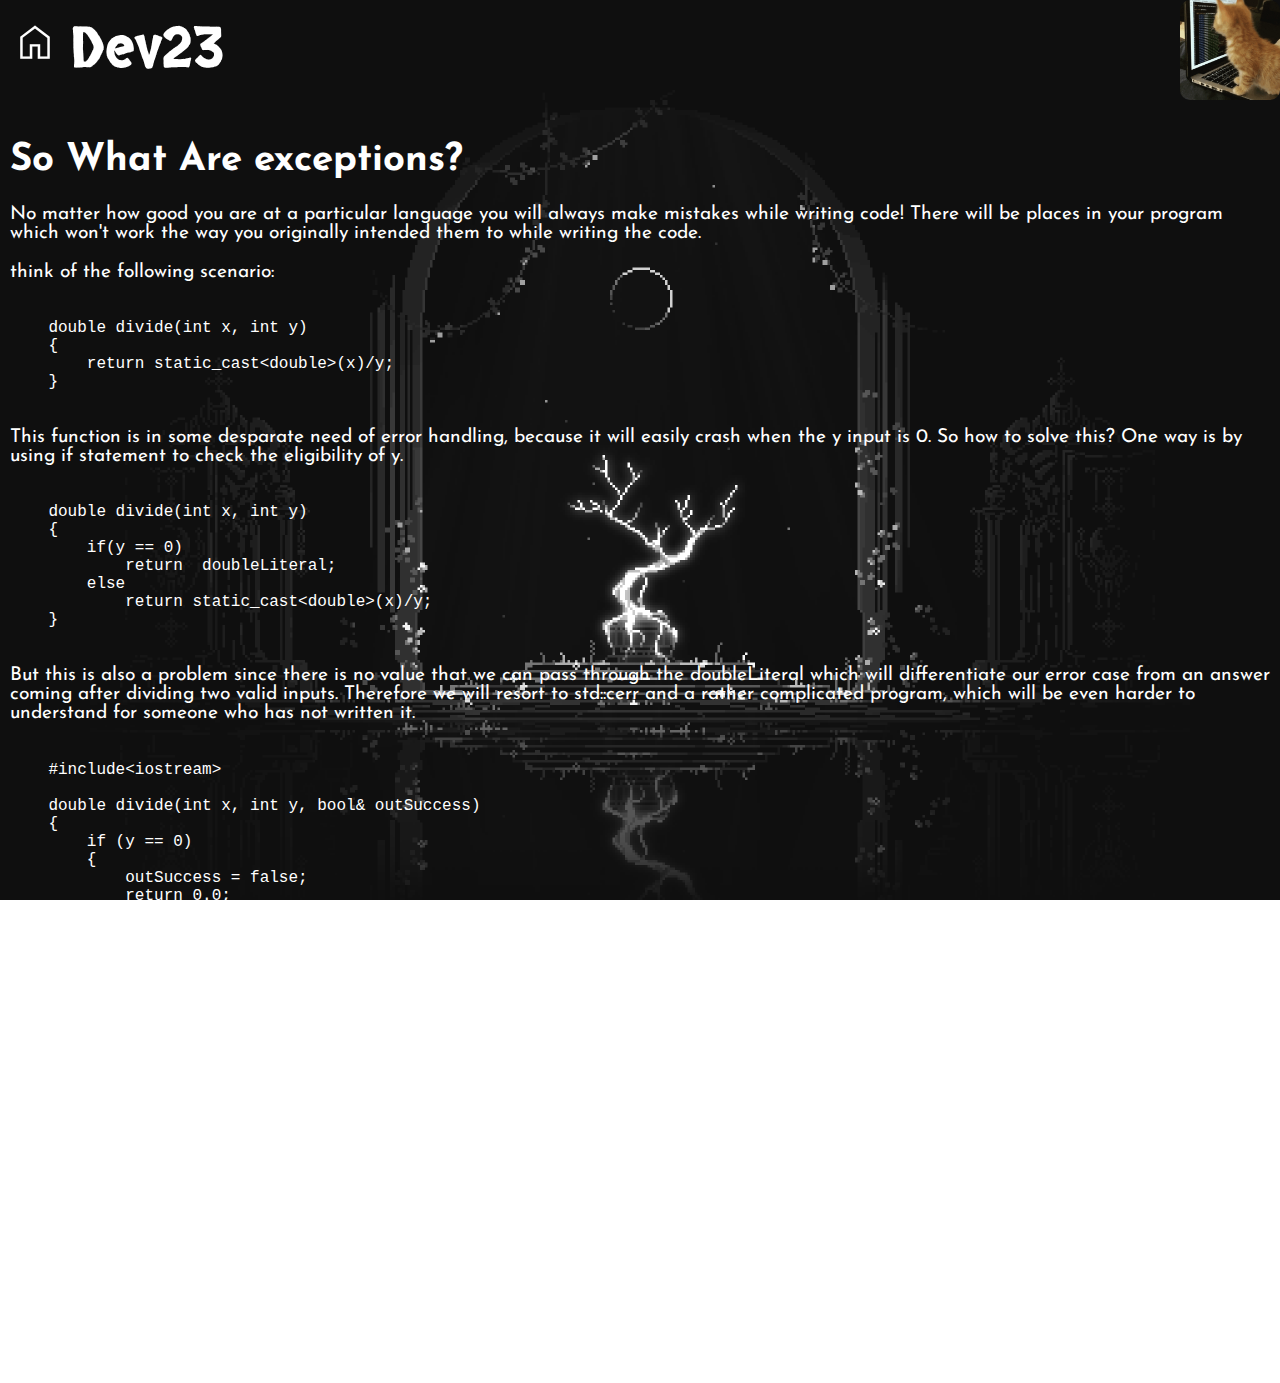
==== exceptions.html @ 2b34902c "adding website" ====
<!DOCTYPE html>
<html lang="en">
<head>
    <meta charset="UTF-8">
    <meta name="viewport" content="width=device-width, initial-scale=1.0">
    <title>Blog-23</title>
    <link rel="stylesheet" href="https://cdnjs.cloudflare.com/ajax/libs/font-awesome/4.7.0/css/font-awesome.min.css">
    <!-- link to stylesheet -->
    <link rel="stylesheet" href="styles.css">
    <link rel="stylesheet" href="exception_styles.css">
    <!-- google fonts -->
    <link rel="preconnect" href="https://fonts.googleapis.com">
    <link rel="preconnect" href="https://fonts.gstatic.com" crossorigin>
    <link href="https://fonts.googleapis.com/css2?family=Josefin+Sans:wght@600family=Shadows+Into+Light&display=swap" rel="stylesheet">
    <!-- google icons -->
    <link rel="stylesheet" href="https://fonts.googleapis.com/css2?family=Material+Symbols+Outlined:opsz,wght,FILL,GRAD@20..48,100..700,0..1,-50..200" />

    <link href="../themes/prism.css" rel="stylesheet">
</head>
<body>
    <div id="scroll-to-top"></div>
    <div class="head-content">
        <div class="title-text">
            <a href="index.html">
                <i class="material-symbols-outlined md-34">home</i>
            </a>
            <p>Dev23</p>
        </div>
        <div class="something-else">
            <img src="images/cat_giphy.gif" class="top-right">
        </div>
    </div>

    <div class="main-content">
        <div class="aboutexceptions">
            <h1>
                So What Are exceptions?
            </h1>
            <p>
                No matter how good you are at a particular language
                you will always make mistakes while writing code!
                There will be places in your program which won't work
                the way you originally intended them to while writing 
                the code.
            </p>
            <p>
                think of the following scenario: 
            </p>
            <pre><code class="language-cpp">
    double divide(int x, int y)
    {
        return static_cast&lt;double&gt;(x)/y;
    }
            </code></pre>
            <p>
                This function is in some desparate need of error
                handling, because it will easily crash when the y 
                input is 0. So how to solve this? One way is by using
                if statement to check the eligibility of y.
            </p>
            <pre><code class="language-cpp">
    double divide(int x, int y)
    {
        if(y == 0)
            return  doubleLiteral;
        else
            return static_cast&lt;double&gt;(x)/y;
    }
            </code></pre>
            <p>
                But this is also a problem since there is no value
                that we can pass through the doubleLiteral which
                will differentiate our error case from an answer
                coming after dividing two valid inputs. Therefore
                we will resort to std::cerr and a rather complicated
                program, which will be even harder to understand 
                for someone who has not written it.
            </p>
            <pre><code class="language-cpp">
    #include&lt;iostream&gt;

    double divide(int x, int y, bool& outSuccess)
    {
        if (y == 0)
        {
            outSuccess = false;
            return 0.0;
        }
    
        outSuccess = true;
        return static_cast<double>(x)/y;
    }
        
    int main()
    {
        bool success {}; // we must now pass in a bool value to see if the call was successful
        double result { divide(5, 3, success) };
    
        if (!success) // and check it before we use the result
            std::cerr << "An error occurred" << std::endl;
        else
            std::cout << "The answer is " << result << '\n';
    }
            </code></pre>

        </div>
    </div>



    <div class="foot-content">
        <a href="#scroll-to-top" class="bottom-link">Go to Top</a>
    </div>
    <script src="../themes/prism.js"></script>
</body>
</html>
---- styles.css ----
@import url('https://fonts.googleapis.com/css2?family=Josefin+Sans:wght@600&family=Shadows+Into+Light&family=Skranji&display=swap');

body{
    min-height: 100vh;
    display: flex;
    flex-direction: column;
    margin: 0;
    padding: 0;


    background-image: url('images/background-2.png');
    background-size: cover;
    background-position: center center;
    background-attachment: fixed; 

    color: white;

    font-family: 'Josefin Sans', sans-serif;
    font-size: 1.2rem;
}

html{
    scroll-behavior: smooth;
}


.material-symbols-outlined{
font-variation-settings: 
'FILL' 0,
'wght' 250,
'GRAD' -25,
'opsz' 24;

    transition: .5s;
    cursor: pointer;
}


.material-symbols-outlined.md-34{
    font-size: 50px;

}

.material-symbols-outlined.md-34:hover{
    font-variation-settings: 
    'FILL' 1;
}

.material-symbols-outlined.md-34-home{
    font-size: 50px;
}

.material-symbols-outlined.md-34-home:hover{
    font-variation-settings: 
    'FILL' 1;
}
a {
    text-decoration: none;
    color: white;
    transition: .3s;
}

a.bottom-link:hover{
    background-color: white;
    color: black;
}

i{
    margin: 0;
    padding: 0;
}

img.top-right{
    width: 100px;
    height: 100px;
    object-fit: cover;
    border-radius: 10px;
}

.head-content{
    min-height: 100px;
    max-height: 100px;

    display: flex;

    margin-bottom: 5px;
}

.head-content .title-text {
    flex: 1;

    display:flex;
    justify-content: left;
    align-items: center;

    margin: 10px;
    font-size: 3.5rem;
    font-family: 'Skranji', cursive;
}
.head-content .title-text p{
    display: inline-block;
    margin: 10px;
    
}

.head-content .something-else{
    flex: 1;

    border-radius: 10px;


    display: flex;
    justify-content: right;
    align-items: center;
}


.main-content{
    flex: 10;

    margin-bottom: 5px;

    padding: 10px;
}
.main-content .current-things {
    display: inline-block;
    width: 30vw;
    text-align: center;
    margin: 20px;
    padding: 10px;
    border: solid white 2px;

    font-size: 1.3rem;

    transition: .25s;
}

.main-content .current-things:hover{
    background-color: white;

    color: black;

}
.main-content .current-things ul {
    padding: 0;
    list-style-type:none;
    text-align: left;
}

.main-content .current-things li{
    padding: 10px;
    transition: .3s;
}

.main-content .current-things li:hover {
    background: black;
}

.main-content .current-things li:hover a{
    color: white;
}

.main-content .current-things:hover a{
    color: black;
}


.foot-content{
    min-height: 100px;

    display: flex;
    justify-content: center;
    align-items: center;
}

.foot-content a{
    padding: 10px;
    border: solid white 2px;
    border-radius: 10px;
}
---- exception_styles.css ----
pre{
    font-size: 16px !important;

}
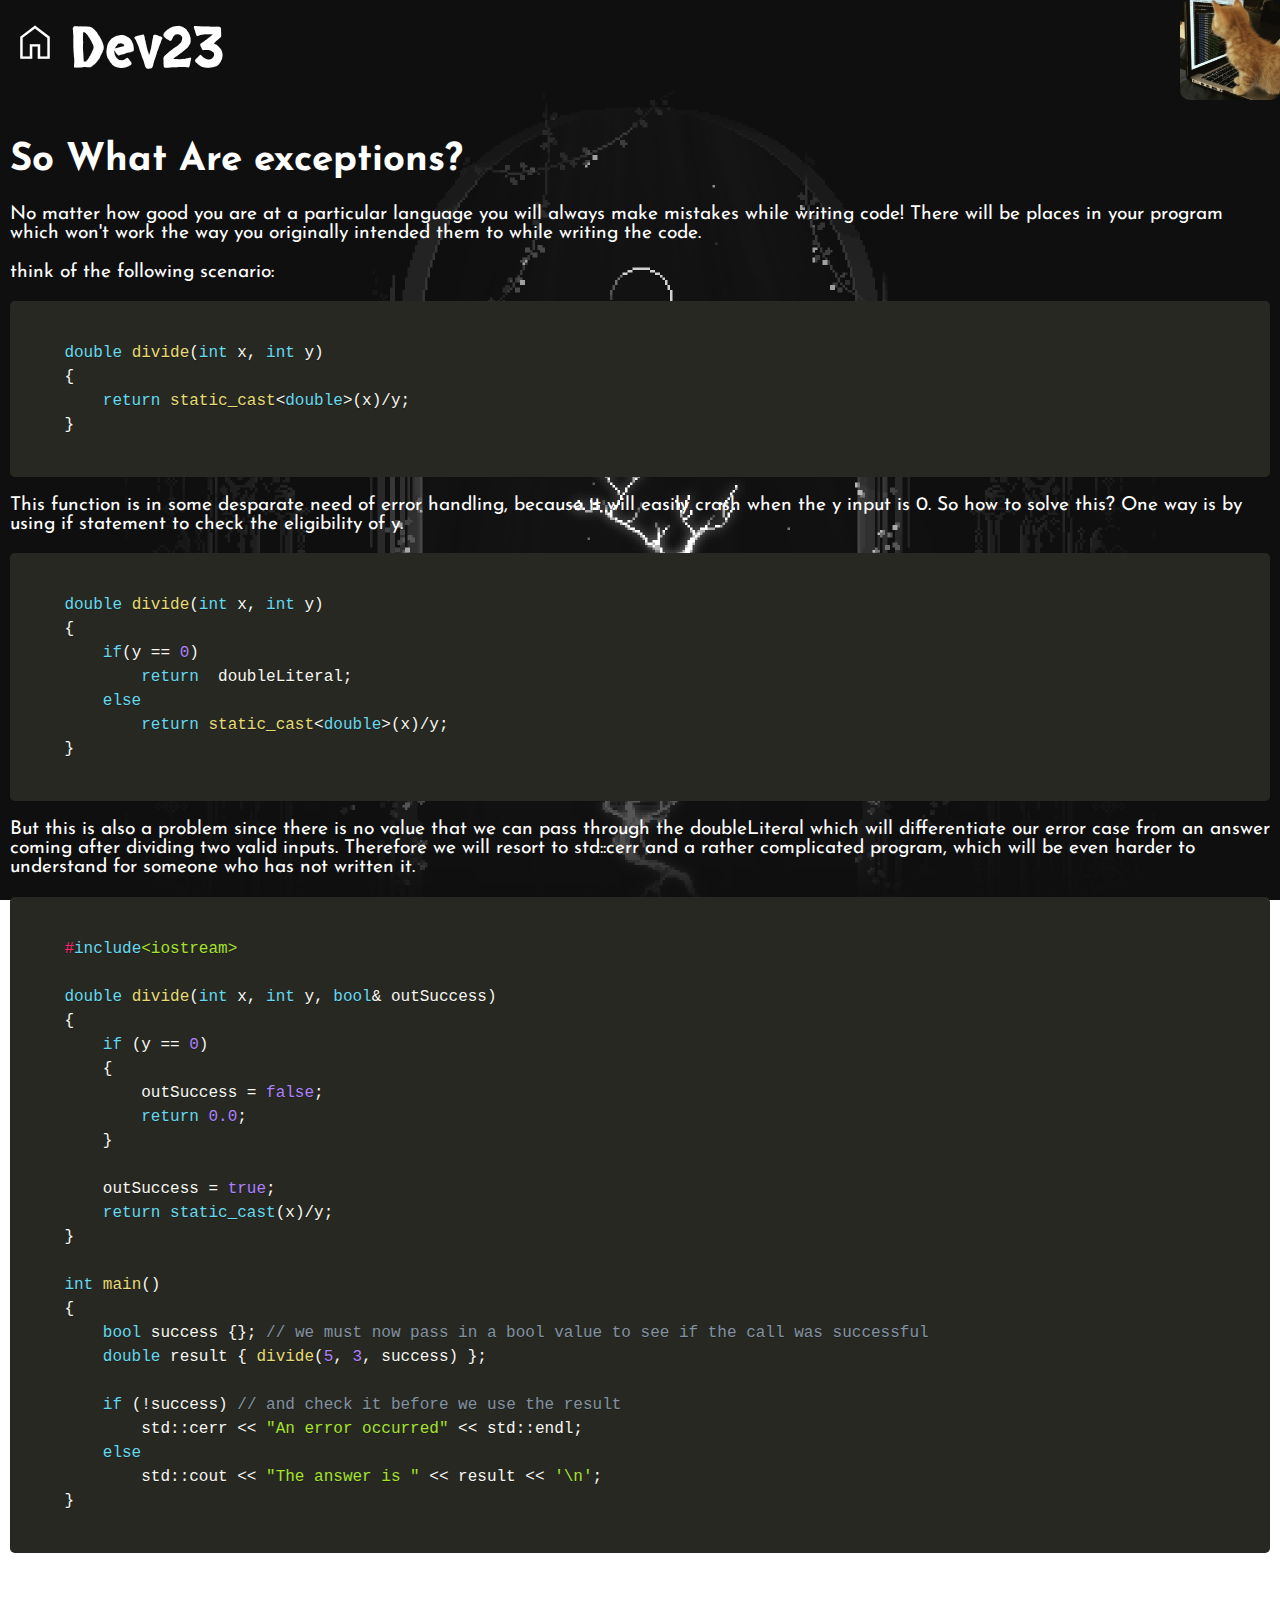
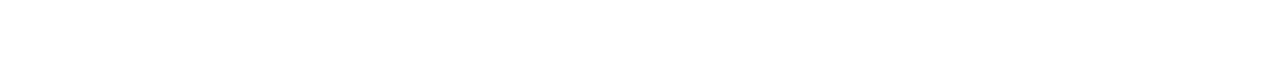
==== commit a5251af0: "fixed issue with rendering the syntax theme prism js" ====
--- a/exceptions.html
+++ b/exceptions.html
@@ -15,7 +15,7 @@
     <!-- google icons -->
     <link rel="stylesheet" href="https://fonts.googleapis.com/css2?family=Material+Symbols+Outlined:opsz,wght,FILL,GRAD@20..48,100..700,0..1,-50..200" />
 
-    <link href="../themes/prism.css" rel="stylesheet">
+    <link href="themes/prism.css" rel="stylesheet">
 </head>
 <body>
     <div id="scroll-to-top"></div>
@@ -111,6 +111,6 @@
     <div class="foot-content">
         <a href="#scroll-to-top" class="bottom-link">Go to Top</a>
     </div>
-    <script src="../themes/prism.js"></script>
+    <script src="themes/prism.js"></script>
 </body>
 </html>--- a/themes/prism.css
+++ b/themes/prism.css
@@ -0,0 +1,3 @@
+/* PrismJS 1.29.0
+https://prismjs.com/download.html#themes=prism-okaidia&languages=markup+css+clike+javascript+c+cpp */
+code[class*=language-],pre[class*=language-]{color:#f8f8f2;background:0 0;text-shadow:0 1px rgba(0,0,0,.3);font-family:Consolas,Monaco,'Andale Mono','Ubuntu Mono',monospace;font-size:1em;text-align:left;white-space:pre;word-spacing:normal;word-break:normal;word-wrap:normal;line-height:1.5;-moz-tab-size:4;-o-tab-size:4;tab-size:4;-webkit-hyphens:none;-moz-hyphens:none;-ms-hyphens:none;hyphens:none}pre[class*=language-]{padding:1em;margin:.5em 0;overflow:auto;border-radius:.3em}:not(pre)>code[class*=language-],pre[class*=language-]{background:#272822}:not(pre)>code[class*=language-]{padding:.1em;border-radius:.3em;white-space:normal}.token.cdata,.token.comment,.token.doctype,.token.prolog{color:#8292a2}.token.punctuation{color:#f8f8f2}.token.namespace{opacity:.7}.token.constant,.token.deleted,.token.property,.token.symbol,.token.tag{color:#f92672}.token.boolean,.token.number{color:#ae81ff}.token.attr-name,.token.builtin,.token.char,.token.inserted,.token.selector,.token.string{color:#a6e22e}.language-css .token.string,.style .token.string,.token.entity,.token.operator,.token.url,.token.variable{color:#f8f8f2}.token.atrule,.token.attr-value,.token.class-name,.token.function{color:#e6db74}.token.keyword{color:#66d9ef}.token.important,.token.regex{color:#fd971f}.token.bold,.token.important{font-weight:700}.token.italic{font-style:italic}.token.entity{cursor:help}
